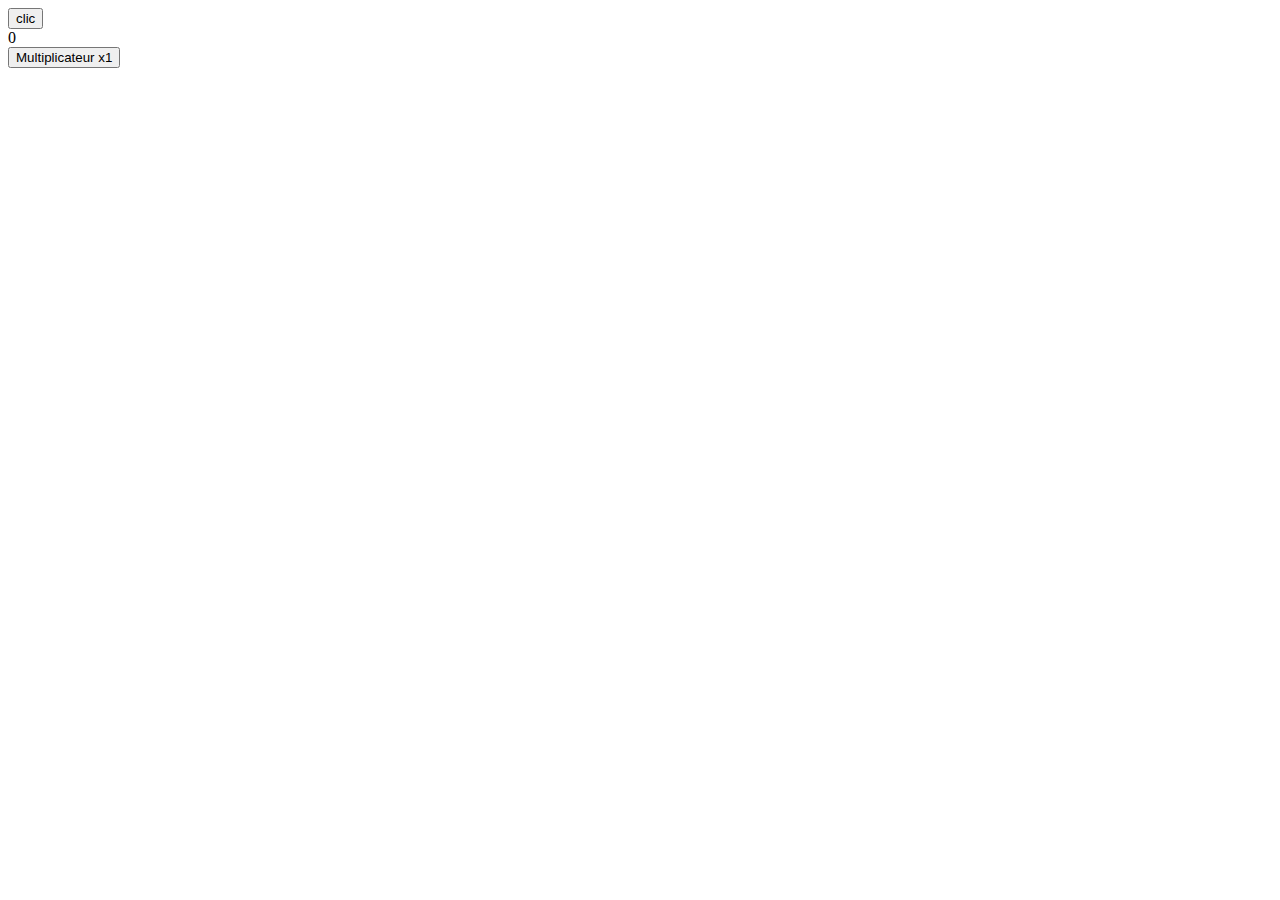
==== index.html @ 7c523d9d "etape 8 : affichage du compteur" ====
<!DOCTYPE html>
<html>
<head>
	<title>Cookie</title>
	<link rel="stylesheet" href="style.css">
	
</head>
<body>
	<button id="clic" onclick="clic()">clic</button>
	<div id="affichage">0</div>
	<button id="multiplier" onclick="augmenterMultiplicateur()">Multiplicateur x1</button>



<script type="text/javascript" src="script.js"></script>
</body>
</html>
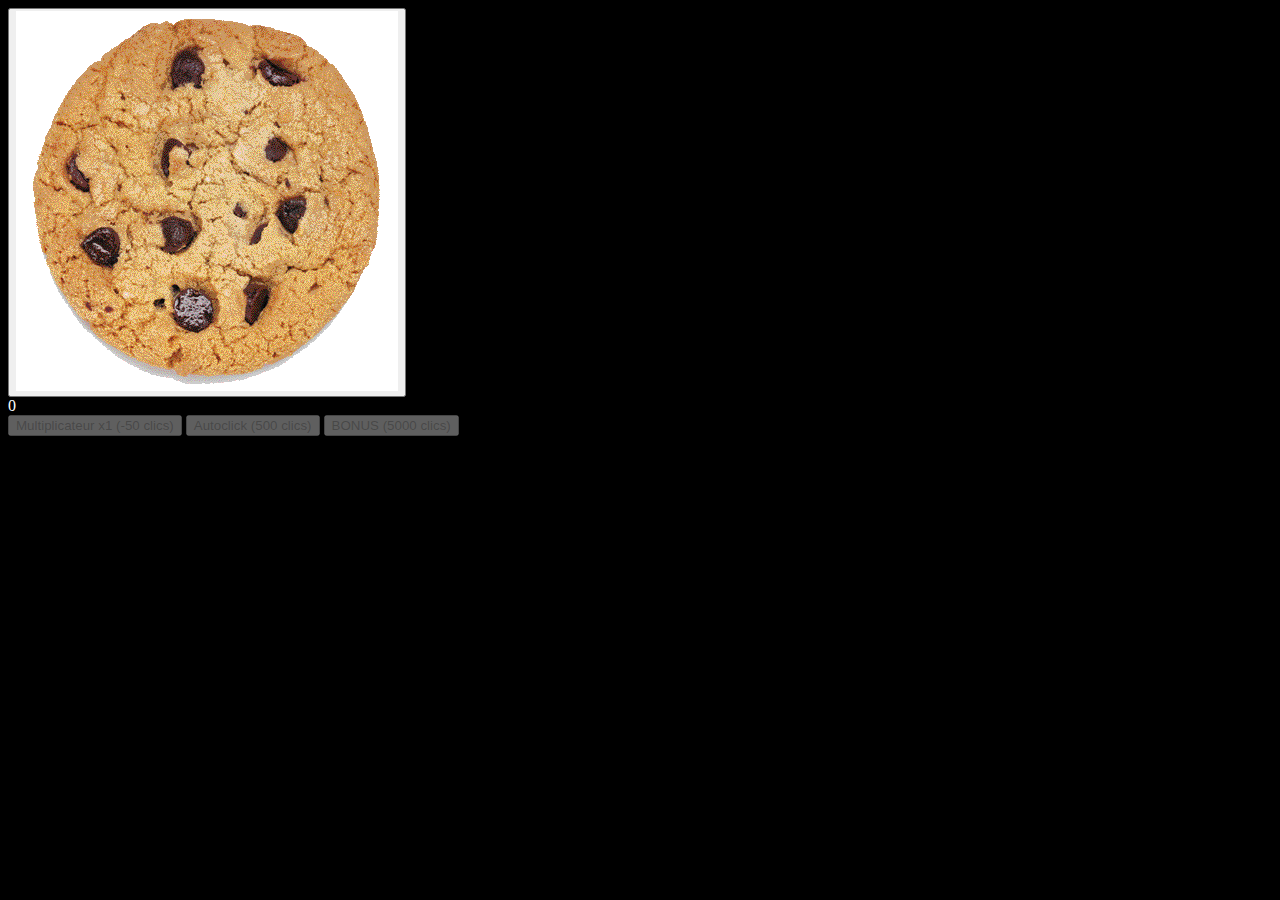
==== commit e6a7ca37: "Etapes 1 et 2 structure de base et image cookie sur bouton" ====
--- a/index.html
+++ b/index.html
@@ -2,16 +2,18 @@
 <html>
 <head>
 	<title>Cookie</title>
-	<link rel="stylesheet" href="style.css">
+	<link rel="stylesheet" href="./assets/css/style.css">
 	
 </head>
 <body>
-	<button id="clic" onclick="clic()">clic</button>
+	<button id="clic" onclick="clic()"><img src="./assets/img/Cookie.png"></button>
 	<div id="affichage">0</div>
-	<button id="multiplier" onclick="augmenterMultiplicateur()">Multiplicateur x1</button>
+	<button id="multiplier" onclick="augmenterMultiplicateur()" disabled>Multiplicateur x1 (-50 clics)</button>
+	<button id="autoclick" onclick="achatAutoclick()" disabled>Autoclick (500 clics)</button>
+	<button id="bonus" onclick="achatBonus()" disabled>BONUS (5000 clics)</button>
 
 
 
-<script type="text/javascript" src="script.js"></script>
+<script type="text/javascript" src="./assets/js/script.js"></script>
 </body>
 </html>
--- a/assets/css/style.css
+++ b/assets/css/style.css
@@ -0,0 +1,4 @@
+body{
+	background-color: black;
+	color: white;
+}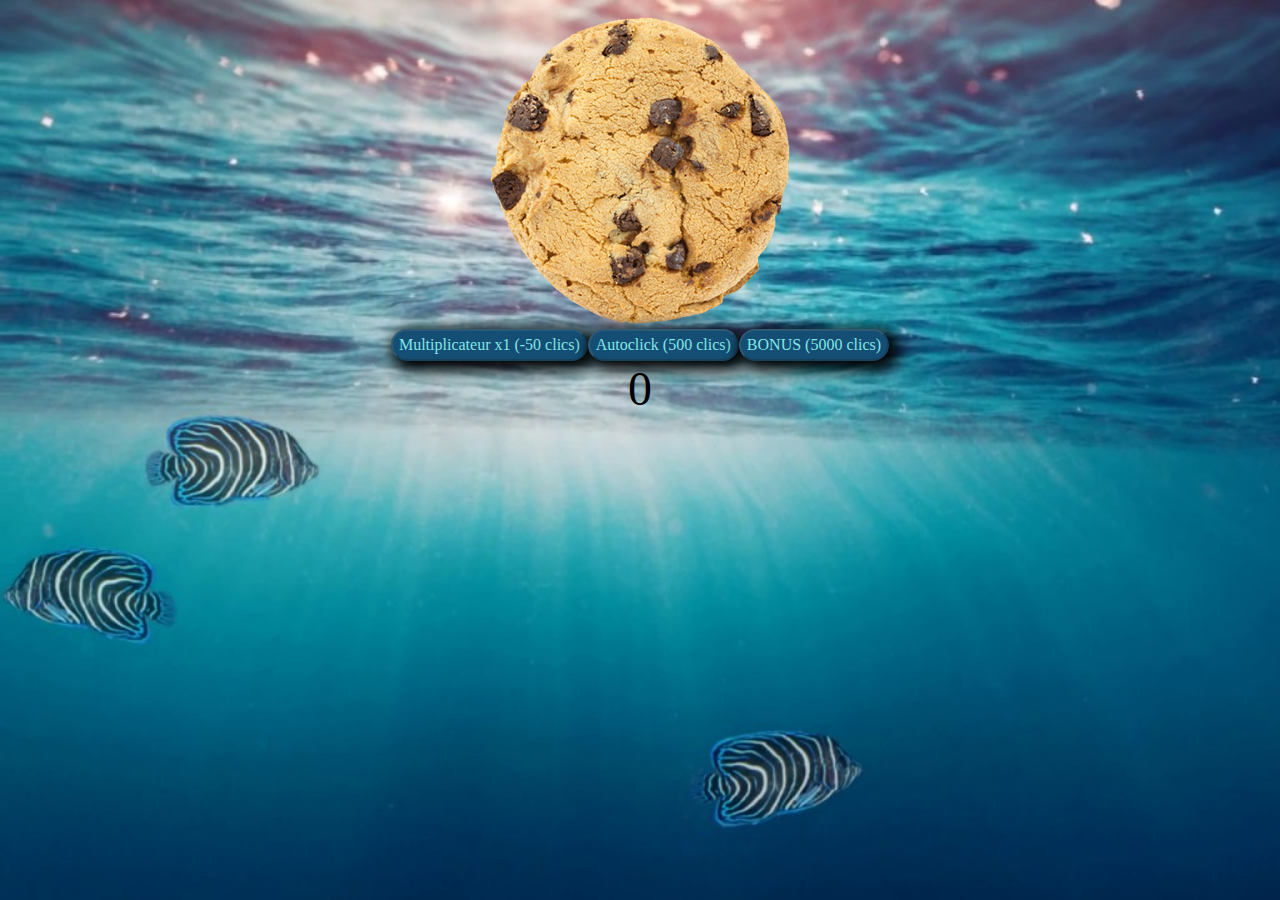
==== commit 26250bef: "Etapes 4 styliser les boutons" ====
--- a/index.html
+++ b/index.html
@@ -6,11 +6,21 @@
 	
 </head>
 <body>
-	<button id="clic" onclick="clic()"><img src="./assets/img/Cookie.png"></button>
-	<div id="affichage">0</div>
-	<button id="multiplier" onclick="augmenterMultiplicateur()" disabled>Multiplicateur x1 (-50 clics)</button>
-	<button id="autoclick" onclick="achatAutoclick()" disabled>Autoclick (500 clics)</button>
-	<button id="bonus" onclick="achatBonus()" disabled>BONUS (5000 clics)</button>
+	<div id=click>
+		<button id="clic" onclick="clic()"><img src="./assets/img/Cookie.png"></button>
+	</div>
+
+	<div id="actions">
+		<button class= "bouton" id="multiplier" onclick="augmenterMultiplicateur()" disabled>Multiplicateur x1 (-50 clics)
+		</button>
+		<button class= "bouton" id="autoclick" onclick="achatAutoclick()" disabled>Autoclick (500 clics)</button>
+		<button class= "bouton" id="bonus" onclick="achatBonus()" disabled>BONUS (5000 clics)</button>
+		
+	</div>
+
+	<div id="affichage">
+		<span>0</span>
+	</div>
 
 
 
--- a/assets/css/style.css
+++ b/assets/css/style.css
@@ -1,4 +1,58 @@
 body{
-	background-color: black;
-	color: white;
-}+	background-image : url("../img/fond.jpg");
+	background-size: cover;
+	background-attachment:fixed;
+	display:flex;
+	flex-direction:column;
+	justify-content:center;
+	align-items:center;
+}
+
+.bouton{
+      color: rgb(255, 255, 255); 
+      font-size: 16px; 
+      line-height: 16px; 
+      padding: 6px; 
+      border-radius: 26px; 
+      font-family: Georgia, serif; 
+      font-weight: normal; 
+      text-decoration: none; 
+      font-style: normal; 
+      font-variant: normal; 
+      text-transform: none; 
+      background-image: linear-gradient(to right, rgb(28, 110, 164) 0%, rgb(35, 136, 203) 50%, rgb(20, 78, 117) 100%); 
+      box-shadow: rgb(0, 0, 0) 5px 5px 15px 5px; 
+       display: inline-block;
+}
+.bouton:hover {
+      background: #1C6EA4; 
+}
+.bouton:active {
+      background: #144E75; 
+}
+.bouton:disabled {
+      background: #144E75; 
+     color: rgb(130, 230, 230); 
+ }
+
+/*le bouton clic*/
+#clic{
+	background-color: transparent;
+	border:none;
+
+}
+/* le score affiché */
+#affichage{
+	text-align: center;
+	font-size: 48px;
+	background-color: transparent;
+}
+
+/* les boutons d'action */
+#actions{
+	display:flex;
+	justify-content:center;
+	flex-direction:row;
+	text-align: center;
+}
+
